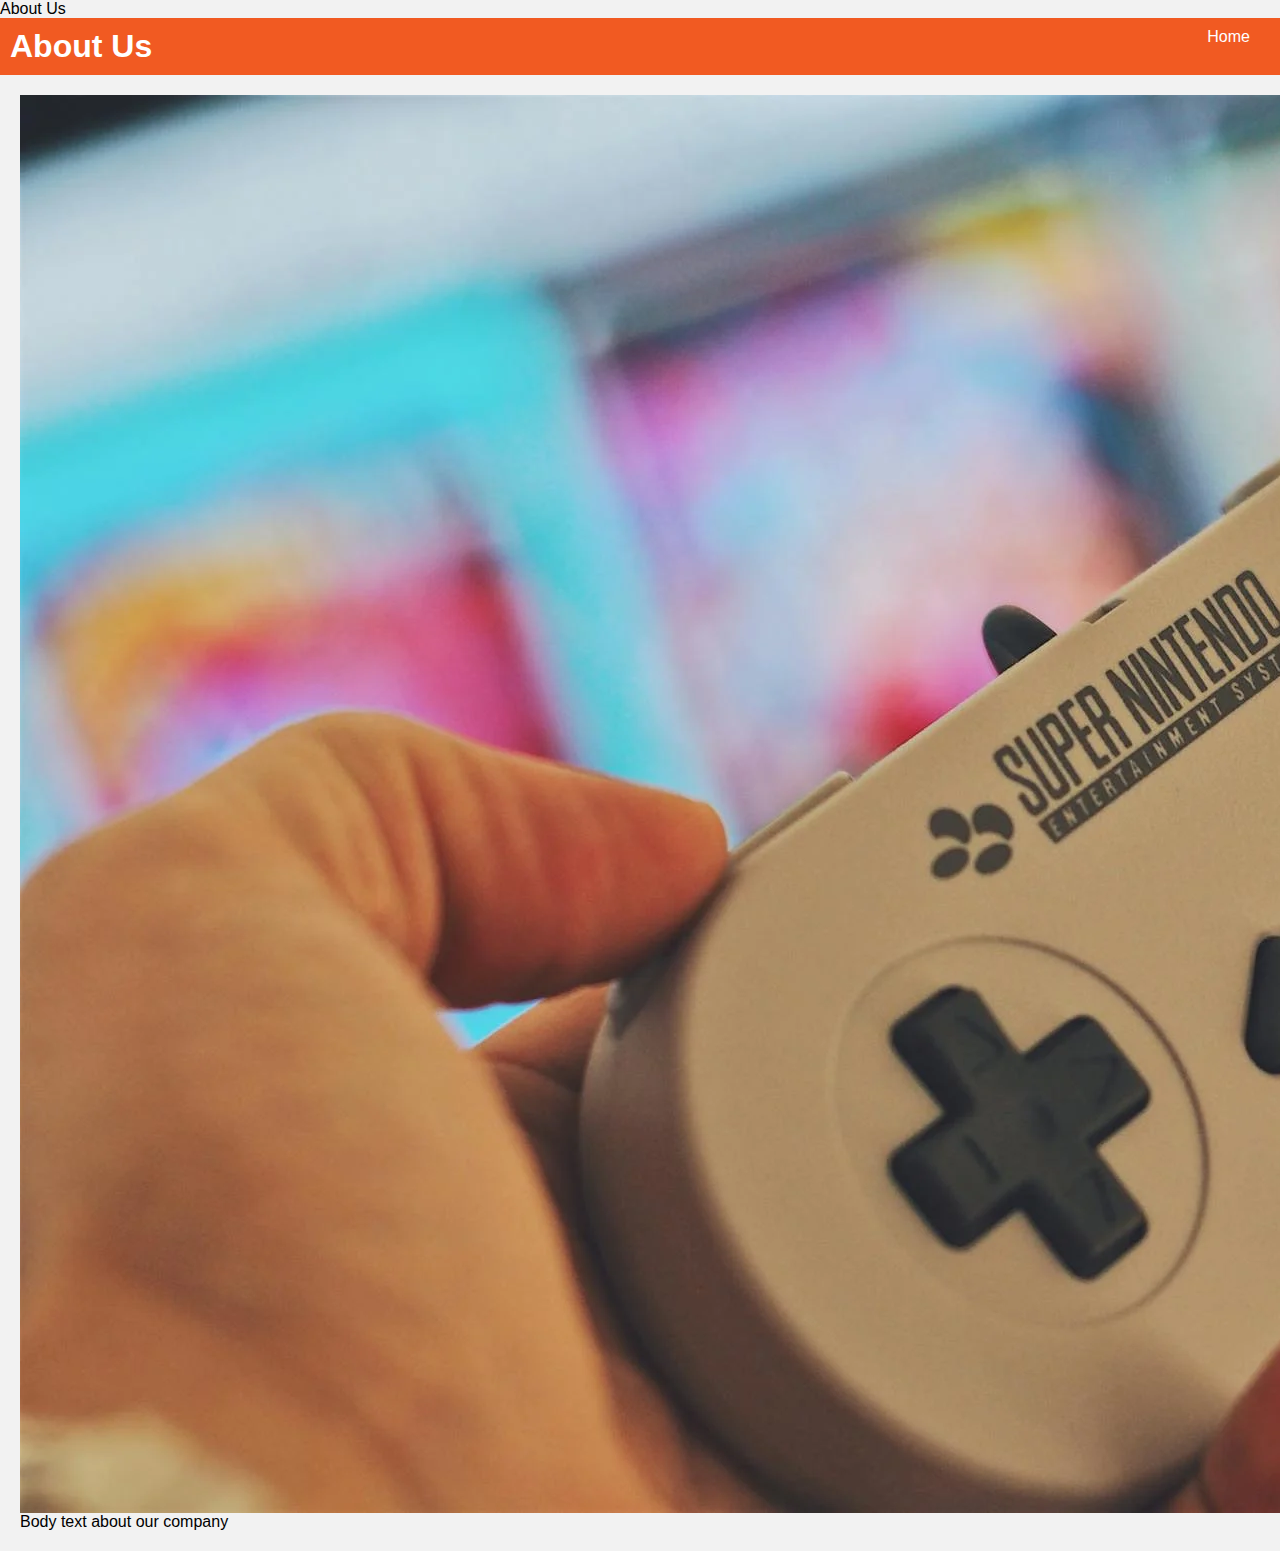
==== about.html @ f4ee6f37 "about changes" ====
<html>
    <head>
        <meta name="viewport" content="width=device-width, initial-scale=1.0">
        <link rel="stylesheet" href="css/default_style.css">
        <link rel="stylesheet" href="css/about_style.css"
        <title>About Us</title>
    </head>
    <body>
        <header>
            <h1>About Us</h1>
            <nav>
                <ul>
                    <li><a href="index.html">Home</a></li>
                </ul>
            </nav>
        </header>

        <main>
            <image class="left-aligned-image" src="images/snes-controller.webp"></image>
            <p>Body text about our company</p>
        </main>
    </body>
</html>
---- css/default_style.css ----
body, h1, h2, h3, p, ul {
    margin: 0;
    padding: 0;
}

/* Basic styling for the body */
body {
    font-family: 'Arial', sans-serif;
    background-color: #f2f2f2;
}

/* Header styling */
header {
    background-color: #F15A22;
    color: white;
    padding: 10px;
    display: flex;
    justify-content: space-between;
}

/* Navigation styling */
nav ul {
    list-style: none;
    display: flex;
}

nav ul li {
    margin-right: 20px;
}

nav a {
    text-decoration: none;
    color: white;
}

/* Main content styling */
main {
    padding: 20px;
}

/* Footer styling */
footer {
    background-color: #0C2340;
    color: white;
    padding: 10px;
    text-align: center;
}

/* Logo styling */
.rrvlogo {
    width: 5%;
}

/* Featured Products styling */
.featured-products, .all-products {
    display: flex;
    flex-wrap: nowrap;
    overflow-x: auto;
}

/* Product Card styling */
.product-card {
    max-width: 200px;
    flex: 0 0 auto;
    margin-right: 20px;
    padding: 10px;
    border: 1px solid #ddd;
    text-align: center;
}

.featured-products, .all-products {
    overflow-x: auto;
    white-space: nowrap;
}

.featured-products .product-card,
.all-products .product-card {
    margin-right: 10px;
}

.product-card img {
    max-width: 100%;
}

@media (max-width: 768px) {
    .product-card {
        width: 100%;
        margin-right: 0;
    }
}

.cart-items {
    max-width: 800px;
    margin: 0 auto;
}

/* Cart Item styling */
.cart-item {
    margin-bottom: 20px;
    padding: 10px;
    border: 1px solid #ddd;
    text-align: center;
}

.cart-item img {
    max-width: 20%;
}

/* Button styling */
.product-card button {
    background-color: #4caf50;
    color: white;
    padding: 10px;
    border: none;
    cursor: pointer;
}

.product-card button:hover {
    background-color: #45a049;
}
---- css/about_style.css ----
.left-aligned-image {
    float: left;
}
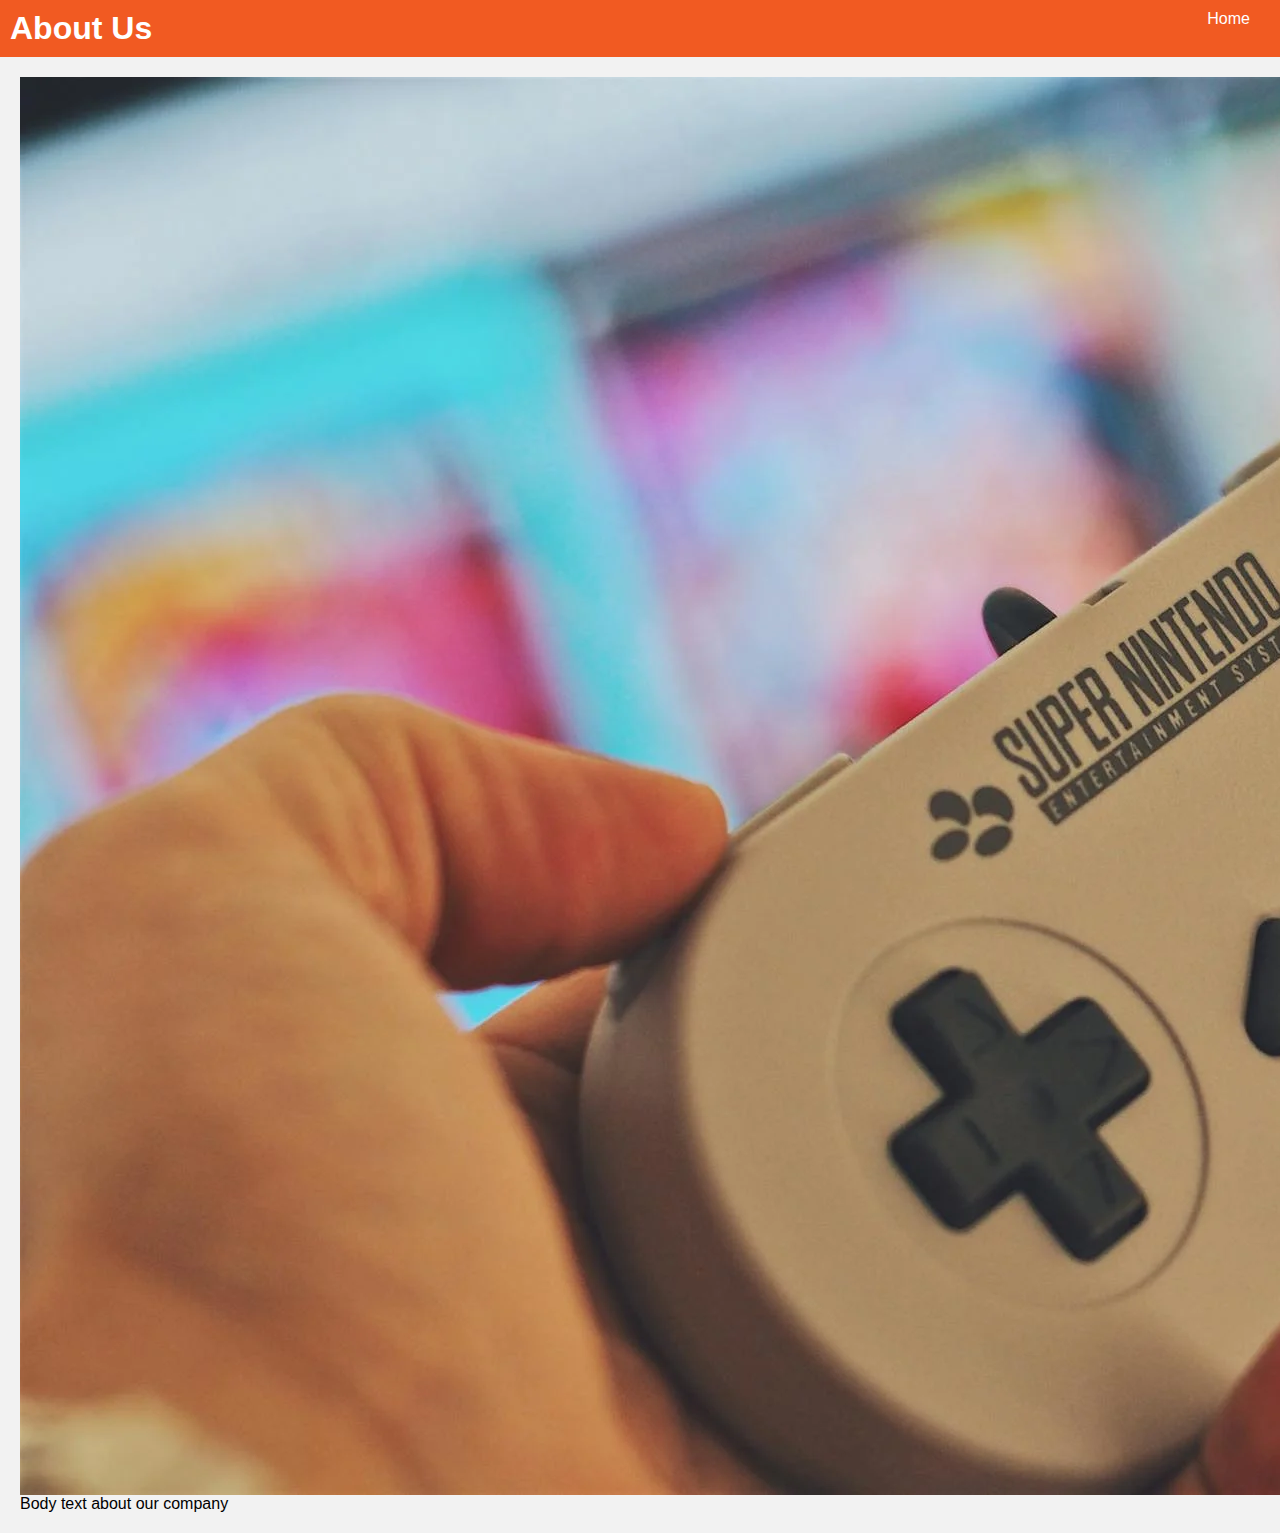
==== commit cb1f1cd7: "css style changes to about" ====
--- a/about.html
+++ b/about.html
@@ -2,7 +2,7 @@
     <head>
         <meta name="viewport" content="width=device-width, initial-scale=1.0">
         <link rel="stylesheet" href="css/default_style.css">
-        <link rel="stylesheet" href="css/about_style.css"
+        <link rel="stylesheet" href="css/about_style.css">
         <title>About Us</title>
     </head>
     <body>
--- a/css/about_style.css
+++ b/css/about_style.css
@@ -1,3 +1,4 @@
 .left-aligned-image {
     float: left;
+    size: 25%;
 }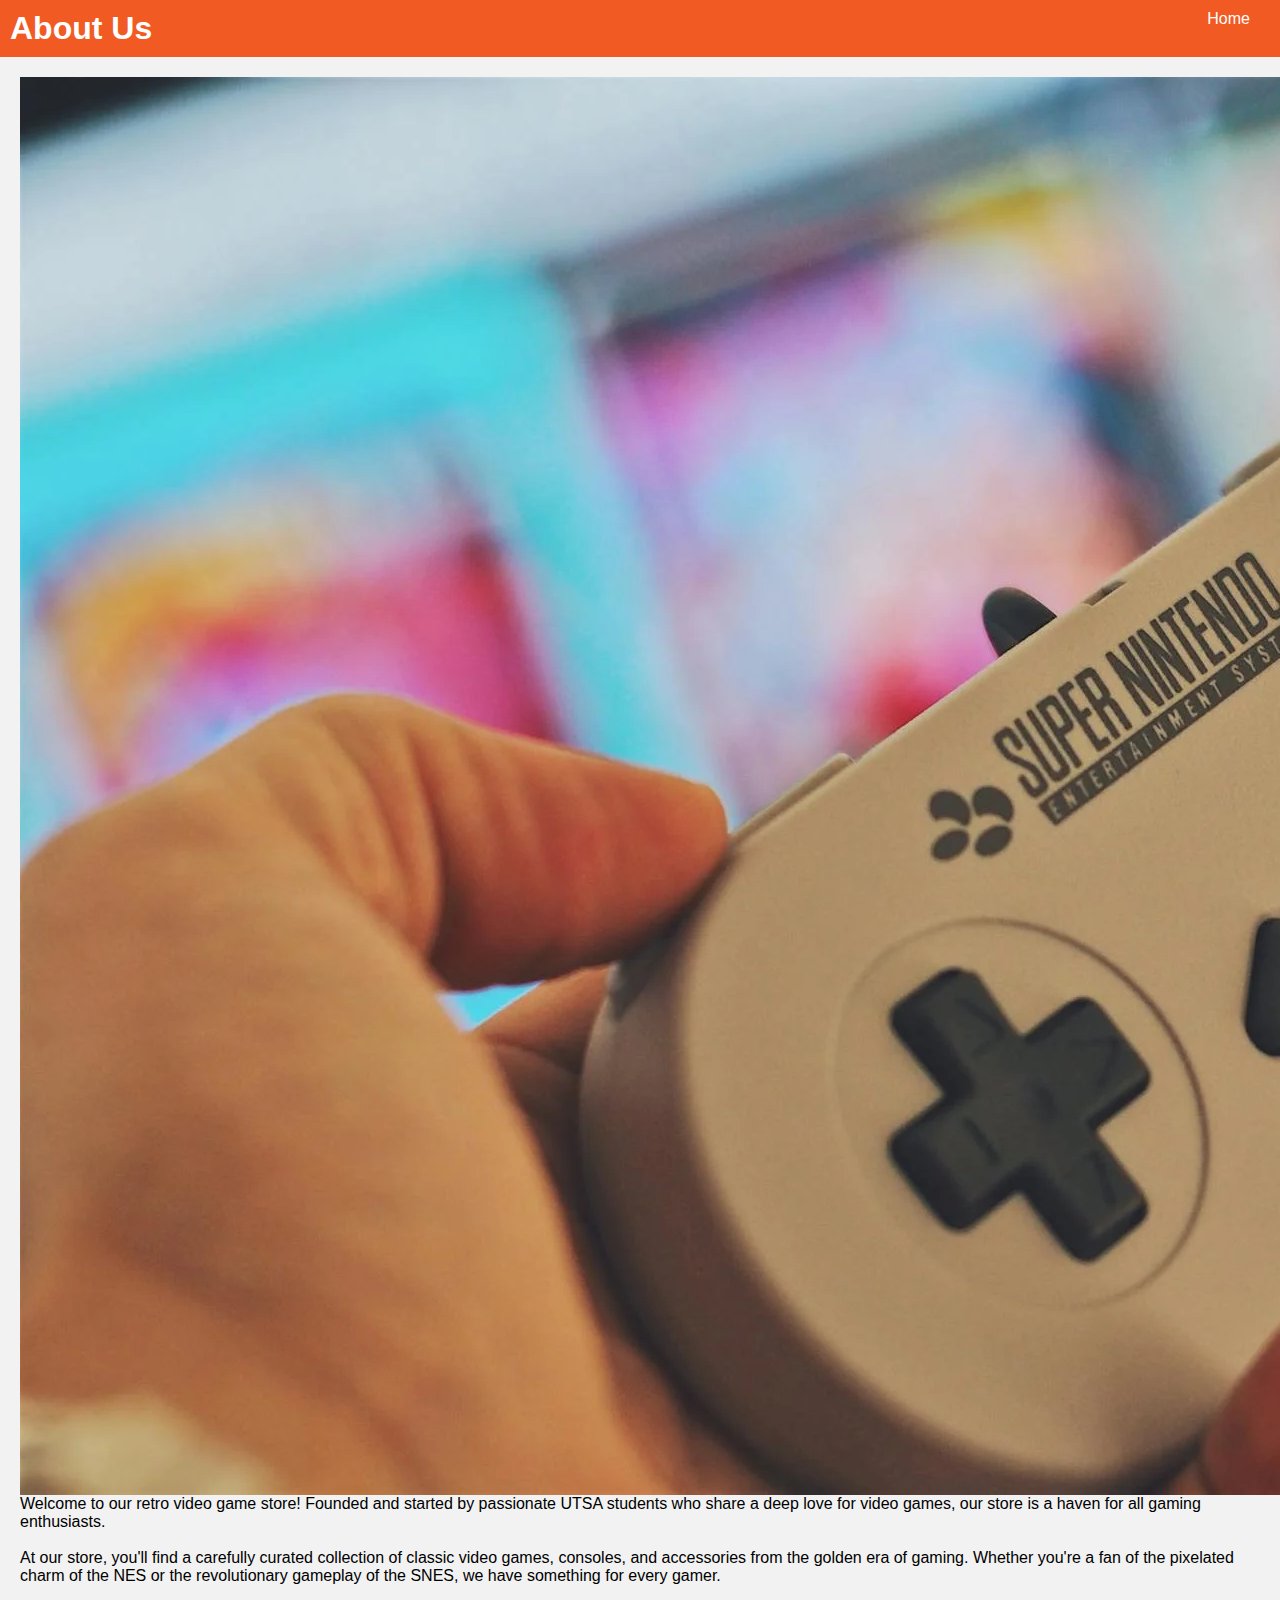
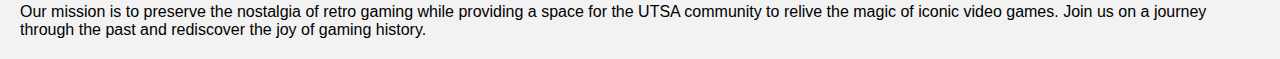
==== commit 8810a07e: "Update about.html" ====
--- a/about.html
+++ b/about.html
@@ -1,23 +1,32 @@
-<html>
-    <head>
-        <meta name="viewport" content="width=device-width, initial-scale=1.0">
-        <link rel="stylesheet" href="css/default_style.css">
-        <link rel="stylesheet" href="css/about_style.css">
-        <title>About Us</title>
-    </head>
-    <body>
-        <header>
-            <h1>About Us</h1>
-            <nav>
-                <ul>
-                    <li><a href="index.html">Home</a></li>
-                </ul>
-            </nav>
-        </header>
+<!DOCTYPE html>
+<html lang="en">
+<head>
+    <meta name="viewport" content="width=device-width, initial-scale=1.0">
+    <link rel="stylesheet" href="css/default_style.css">
+    <link rel="stylesheet" href="css/about_style.css">
+    <title>About Us</title>
+</head>
+<body>
+    <!-- Header Section -->
+    <header>
+        <h1>About Us</h1>
+        <nav>
+            <ul>
+                <li><a href="index.html">Home</a></li>
+            </ul>
+        </nav>
+    </header>
 
-        <main>
-            <image class="left-aligned-image" src="images/snes-controller.webp"></image>
-            <p>Body text about our company</p>
-        </main>
-    </body>
-</html>+    <!-- Display picture and text about company -->
+    <main>
+        <img class="left-aligned-image" src="images/snes-controller.webp" alt="SNES Controller Image">
+        <p>
+            Welcome to our retro video game store! Founded and started by passionate UTSA students who share a deep love for video games, our store is a haven for all gaming enthusiasts. 
+            <br><br>
+            At our store, you'll find a carefully curated collection of classic video games, consoles, and accessories from the golden era of gaming. Whether you're a fan of the pixelated charm of the NES or the revolutionary gameplay of the SNES, we have something for every gamer.
+            <br><br>
+            Our mission is to preserve the nostalgia of retro gaming while providing a space for the UTSA community to relive the magic of iconic video games. Join us on a journey through the past and rediscover the joy of gaming history.
+        </p>
+    </main>
+</body>
+</html>
--- a/css/default_style.css
+++ b/css/default_style.css
@@ -89,20 +89,20 @@
     }
 }
 
-.cart-items {
+.cart-items, .checkout-items, .container {
     max-width: 800px;
     margin: 0 auto;
 }
 
-/* Cart Item styling */
-.cart-item {
+/* Cart/Checkout Item styling */
+.cart-item, .checkout-item, .container {
     margin-bottom: 20px;
     padding: 10px;
     border: 1px solid #ddd;
     text-align: center;
 }
 
-.cart-item img {
+.cart-item img, .checkout-item img {
     max-width: 20%;
 }
 
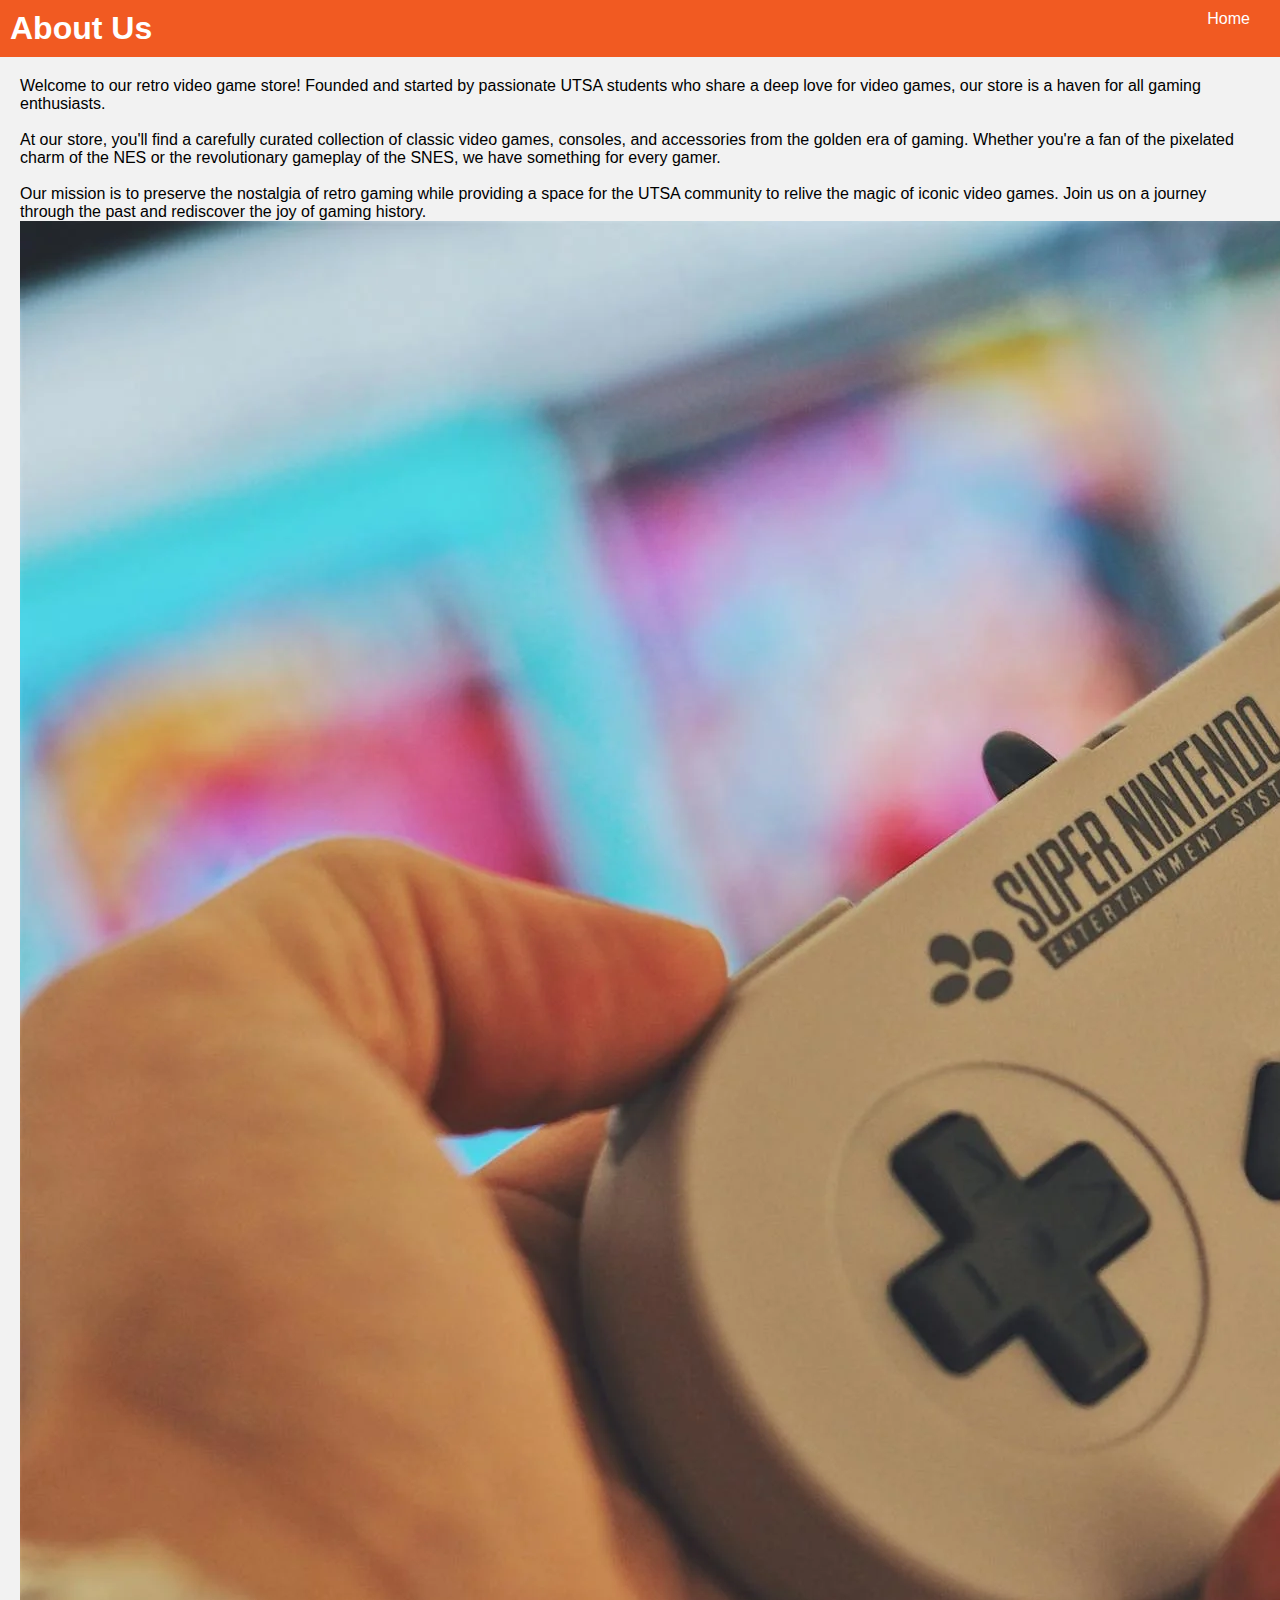
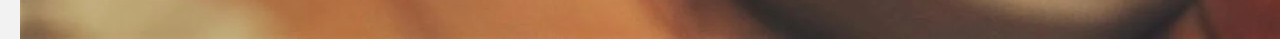
==== commit de45b9c4: "Update about.html" ====
--- a/about.html
+++ b/about.html
@@ -17,9 +17,8 @@
         </nav>
     </header>
 
-    <!-- Display picture and text about company -->
+    <!-- Display text and image about the company -->
     <main>
-        <img class="left-aligned-image" src="images/snes-controller.webp" alt="SNES Controller Image">
         <p>
             Welcome to our retro video game store! Founded and started by passionate UTSA students who share a deep love for video games, our store is a haven for all gaming enthusiasts. 
             <br><br>
@@ -27,6 +26,8 @@
             <br><br>
             Our mission is to preserve the nostalgia of retro gaming while providing a space for the UTSA community to relive the magic of iconic video games. Join us on a journey through the past and rediscover the joy of gaming history.
         </p>
+        <img class="left-aligned-image" src="images/snes-controller.webp" alt="SNES Controller Image">
     </main>
 </body>
 </html>
+
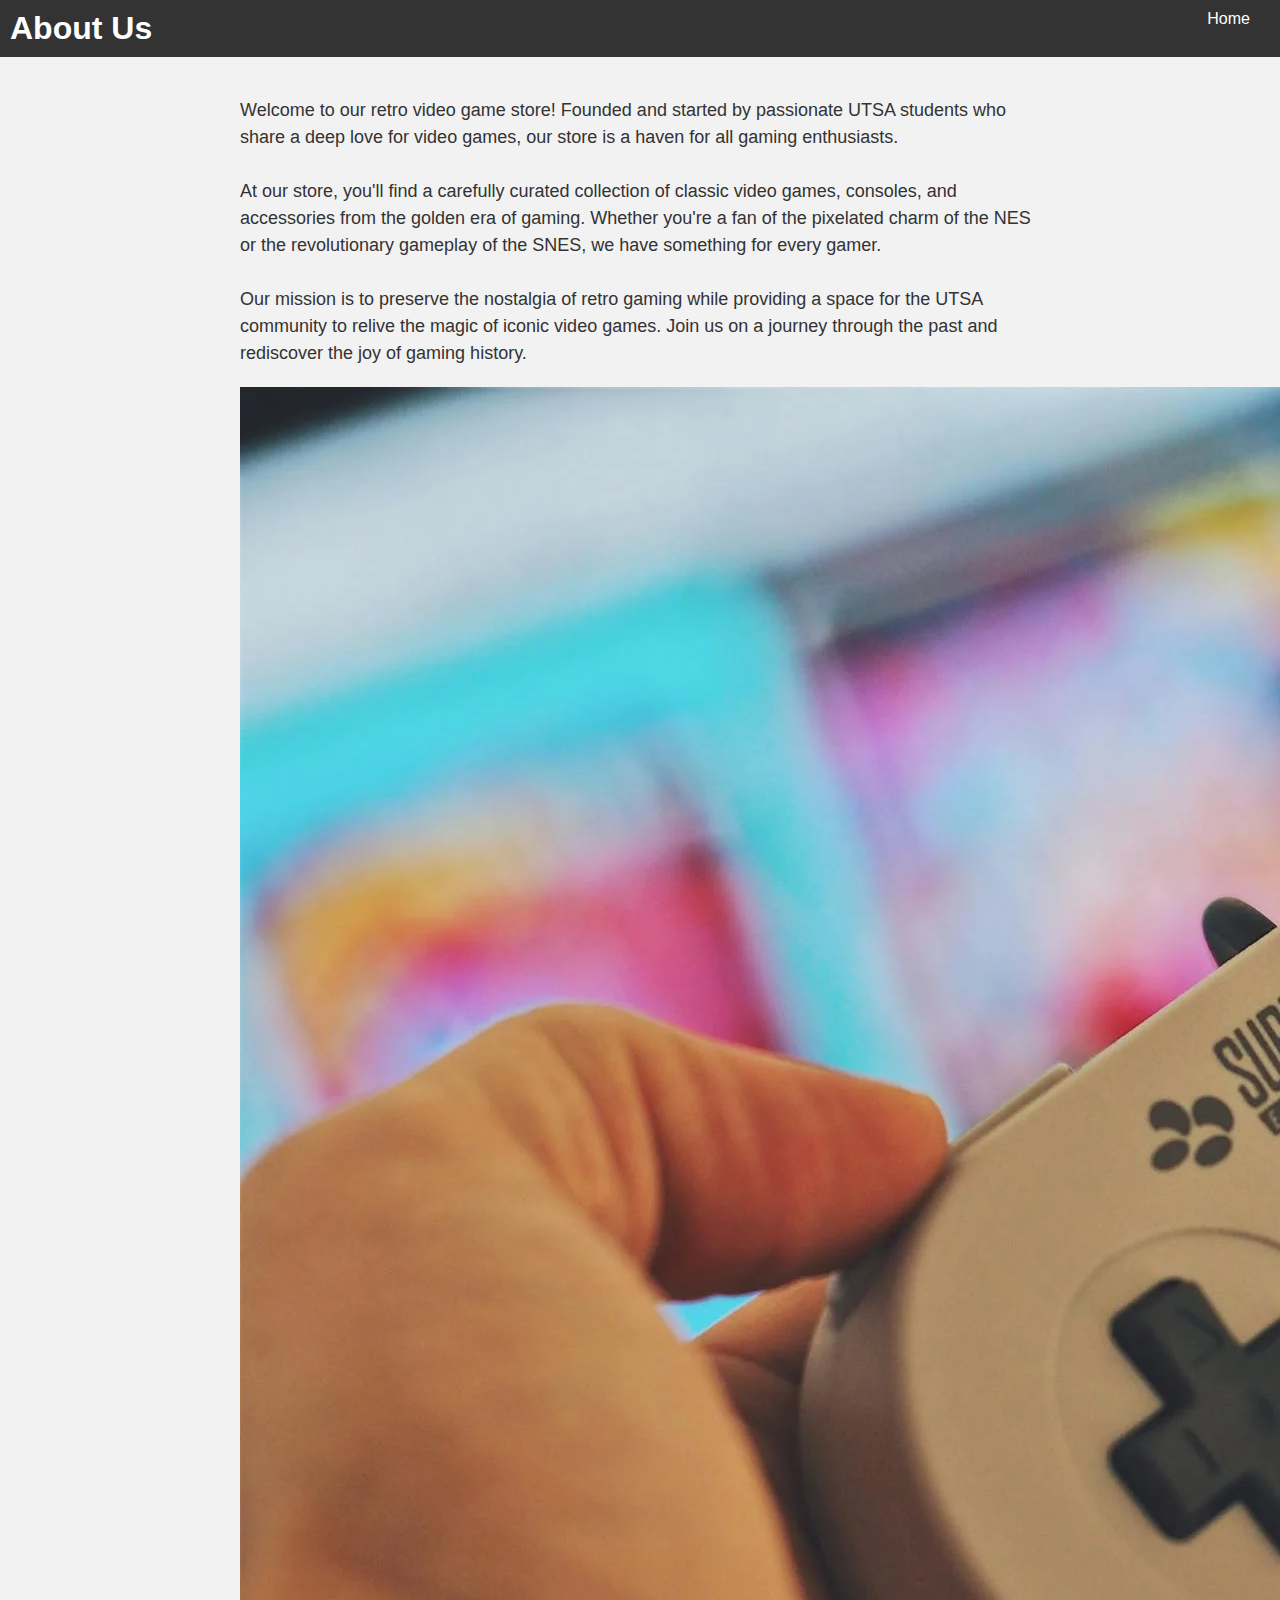
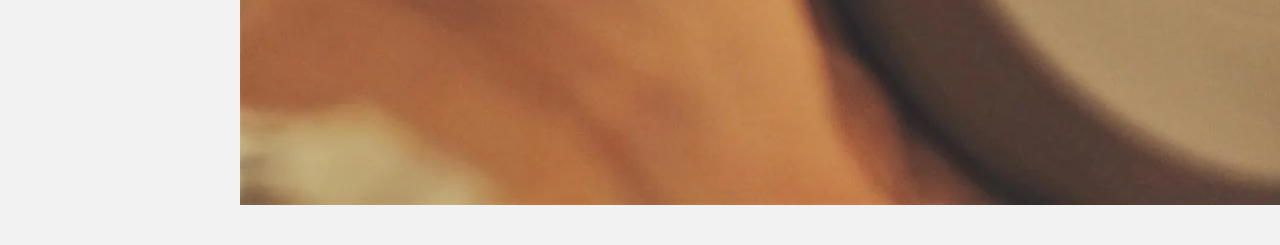
==== commit d1216513: "Update about.html" ====
--- a/about.html
+++ b/about.html
@@ -3,7 +3,7 @@
 <head>
     <meta name="viewport" content="width=device-width, initial-scale=1.0">
     <link rel="stylesheet" href="css/default_style.css">
-    <link rel="stylesheet" href="css/about_style.css">
+    <link rel="stylesheet" href="css/about.css">
     <title>About Us</title>
 </head>
 <body>
--- a/css/about.css
+++ b/css/about.css
@@ -0,0 +1,48 @@
+/* default_style.css */
+
+body {
+    font-family: 'Arial', sans-serif;
+    margin: 0;
+    padding: 0;
+    box-sizing: border-box;
+}
+
+header {
+    background-color: #333;
+    color: #fff;
+    padding: 10px;
+    text-align: center;
+}
+
+nav ul {
+    list-style: none;
+    padding: 0;
+}
+
+nav li {
+    display: inline;
+    margin-right: 20px;
+}
+
+main {
+    max-width: 800px;
+    margin: 20px auto;
+    padding: 20px;
+}
+
+.left-aligned-image {
+    display: block;
+    margin-top: 20px;
+    margin-left: auto;
+    margin-right: auto;
+}
+
+/* about_style.css */
+
+main p {
+    font-size: 18px;
+    line-height: 1.5;
+    color: #333;
+}
+
+/* Add additional styles as needed */
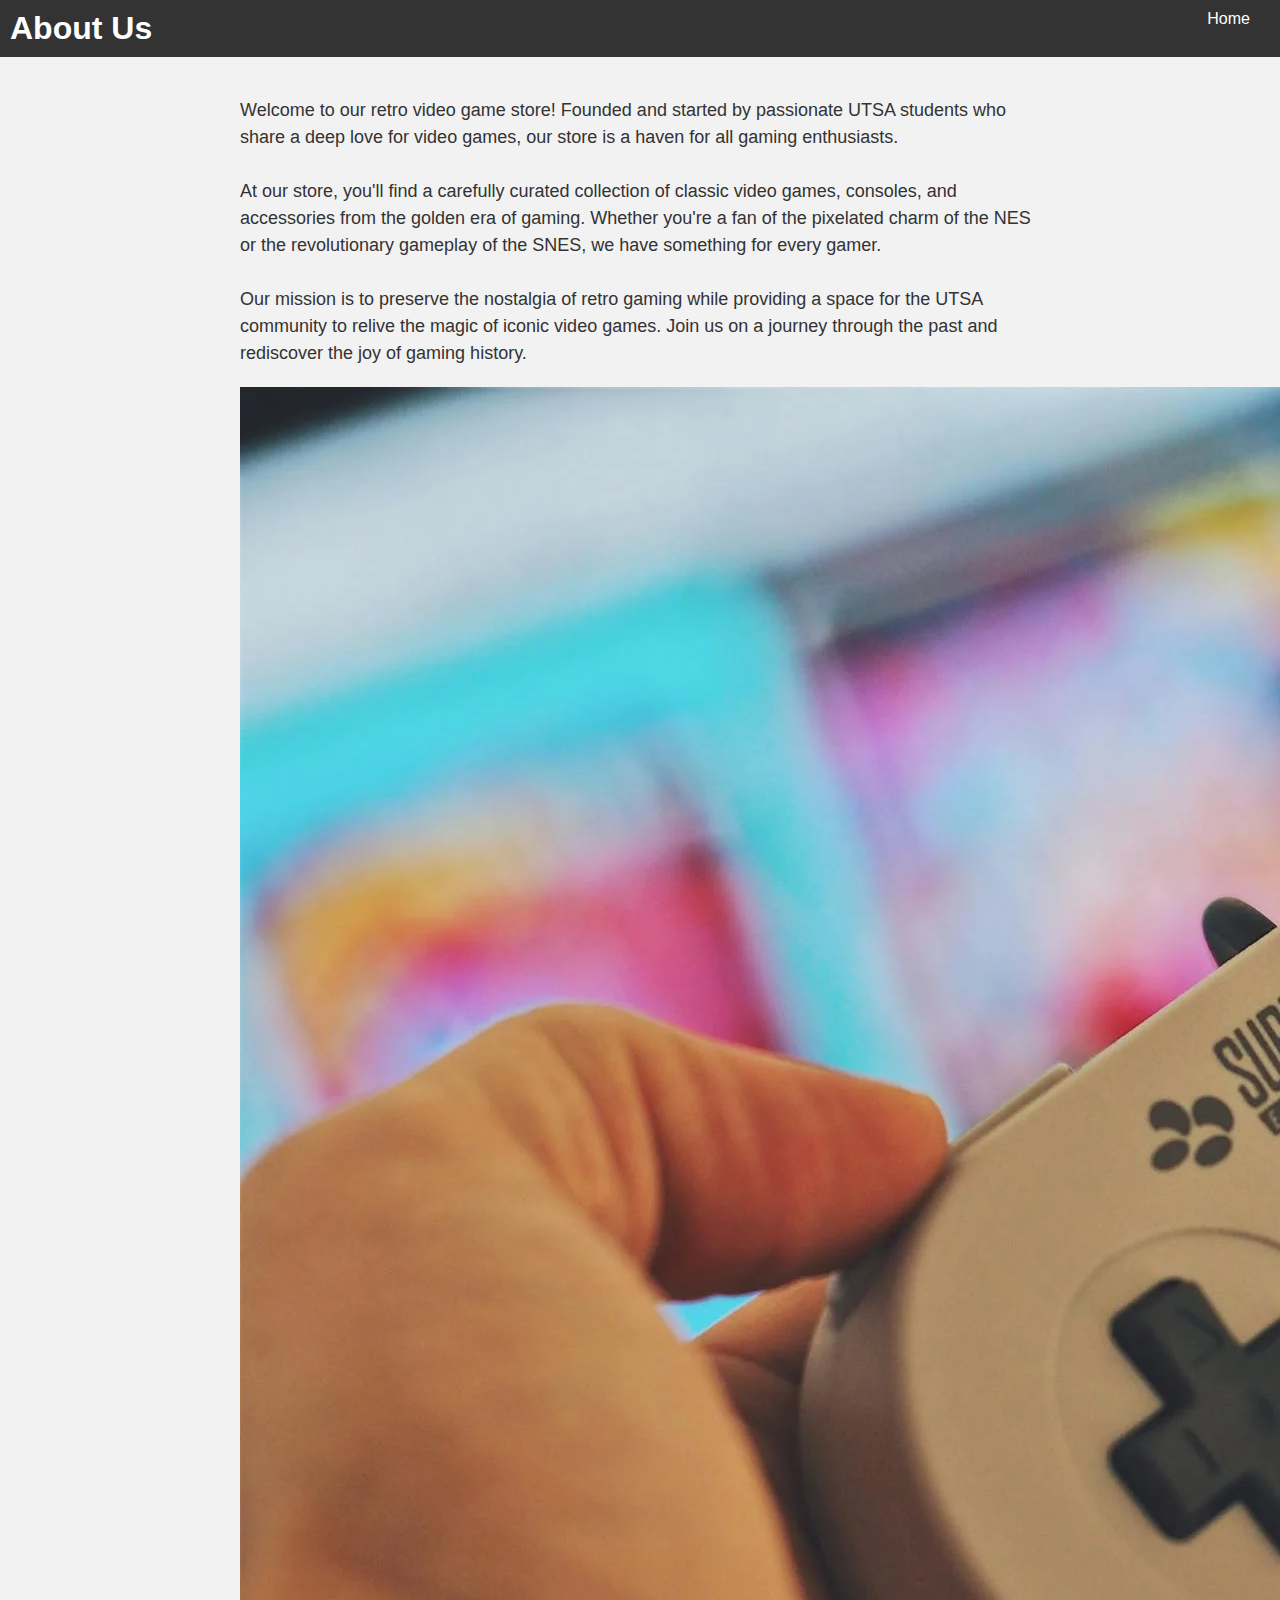
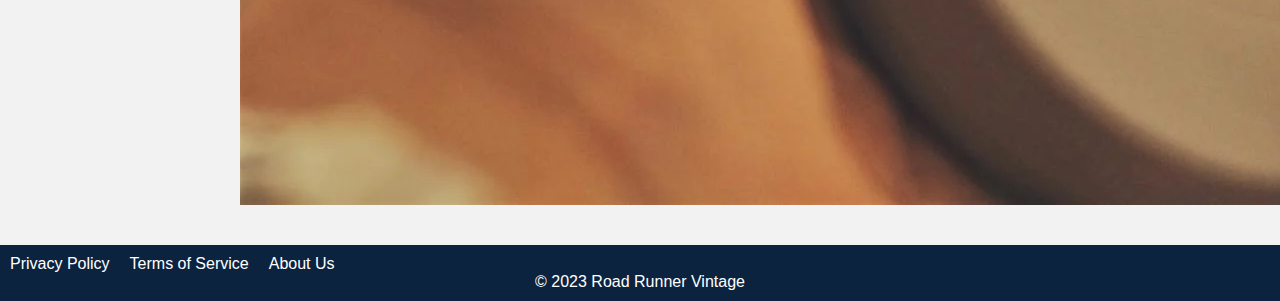
==== commit 4125a31c: "Update about.html" ====
--- a/about.html
+++ b/about.html
@@ -29,5 +29,16 @@
         <img class="left-aligned-image" src="images/snes-controller.webp" alt="SNES Controller Image">
     </main>
 </body>
+    <footer>
+        <nav>
+            <ul>
+                <li><a href="PrivacyPolicy.html">Privacy Policy</a></li>
+                <li><a href="TermsOfService.html">Terms of Service</a></li>
+                <li><a href="about.html">About Us</a></li>
+                <!-- Add more footer navigation items as needed -->
+            </ul>
+        </nav>
+        <p>&copy; 2023 Road Runner Vintage</p>
+    </footer>
 </html>
 
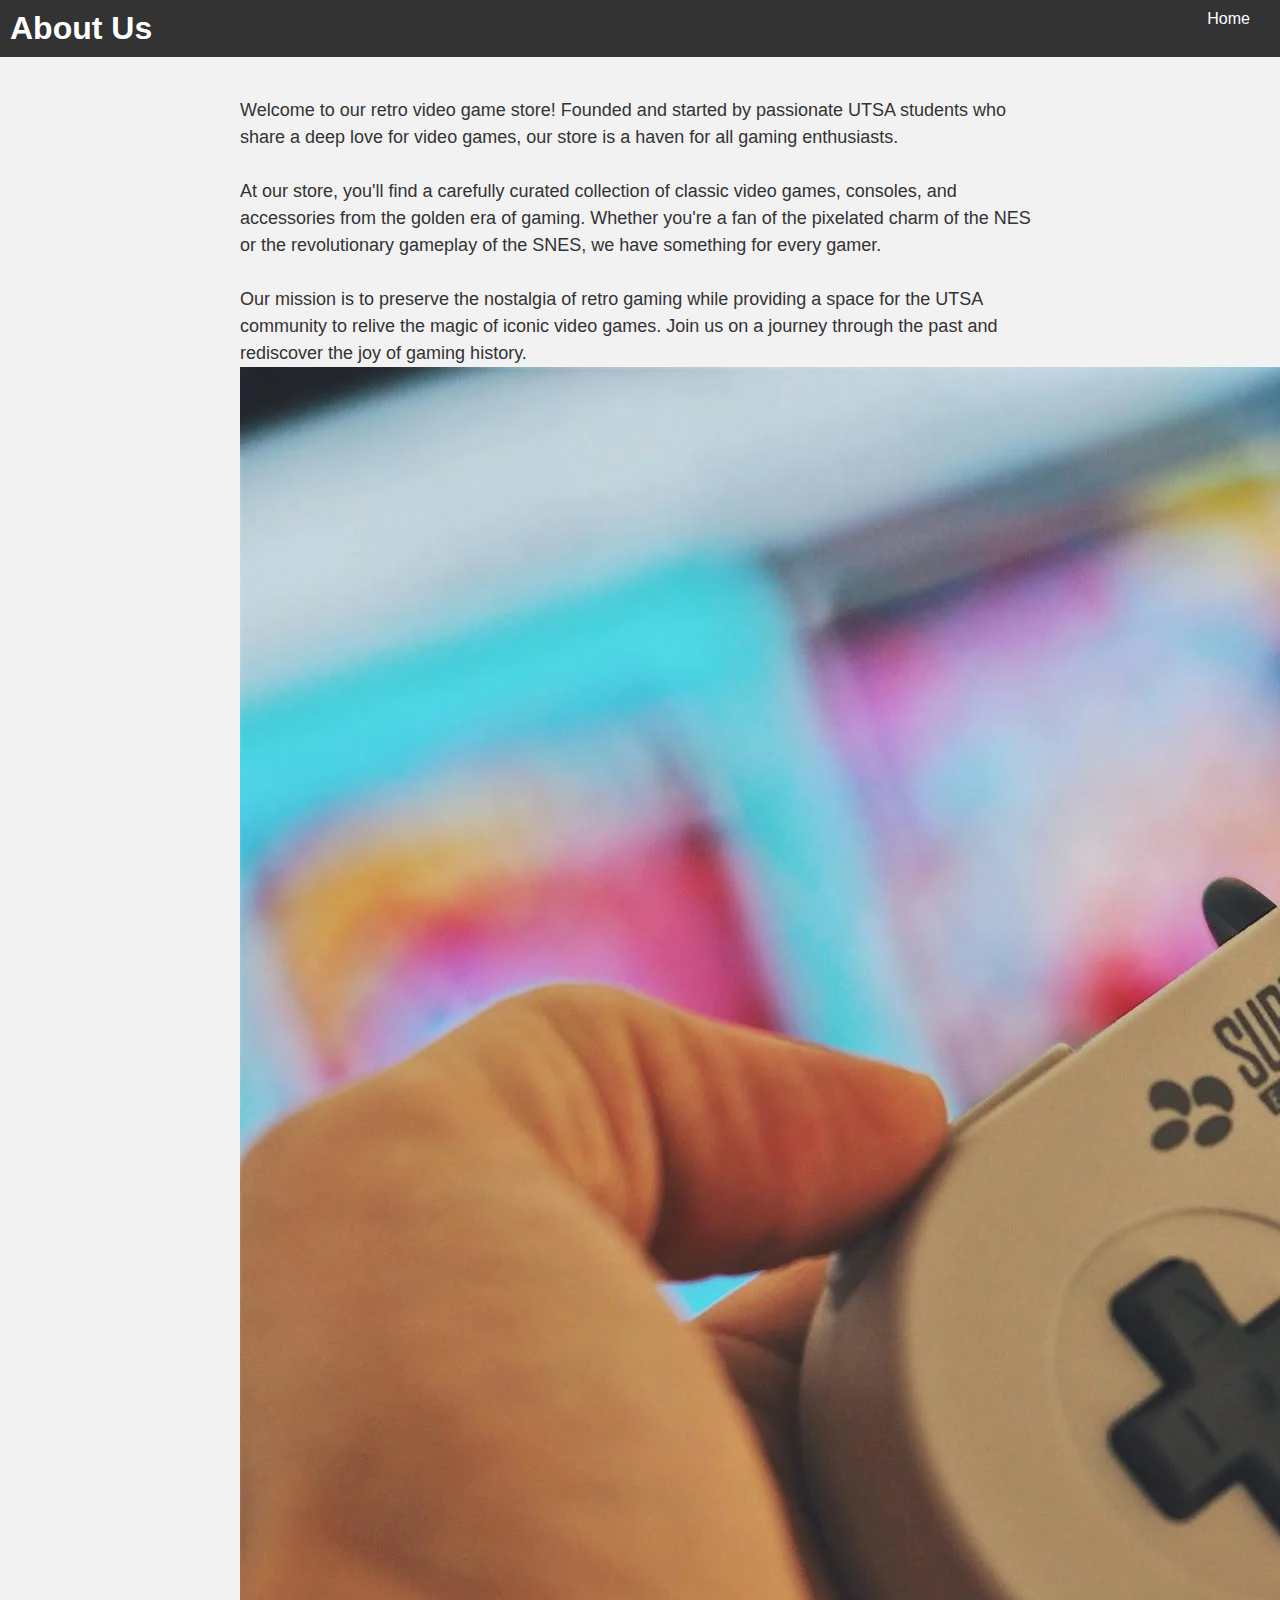
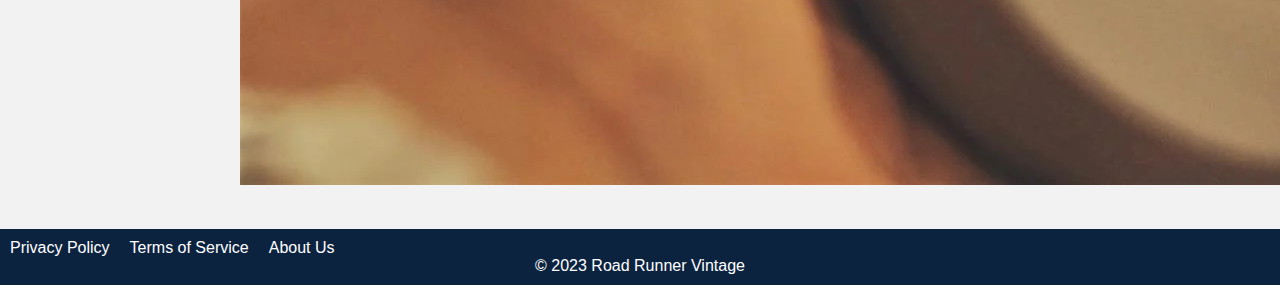
==== commit e23bad32: "Update about.html" ====
--- a/about.html
+++ b/about.html
@@ -26,7 +26,7 @@
             <br><br>
             Our mission is to preserve the nostalgia of retro gaming while providing a space for the UTSA community to relive the magic of iconic video games. Join us on a journey through the past and rediscover the joy of gaming history.
         </p>
-        <img class="left-aligned-image" src="images/snes-controller.webp" alt="SNES Controller Image">
+<img class="centered-image" src="images/snes-controller.webp" alt="SNES Controller Image">
     </main>
 </body>
     <footer>
